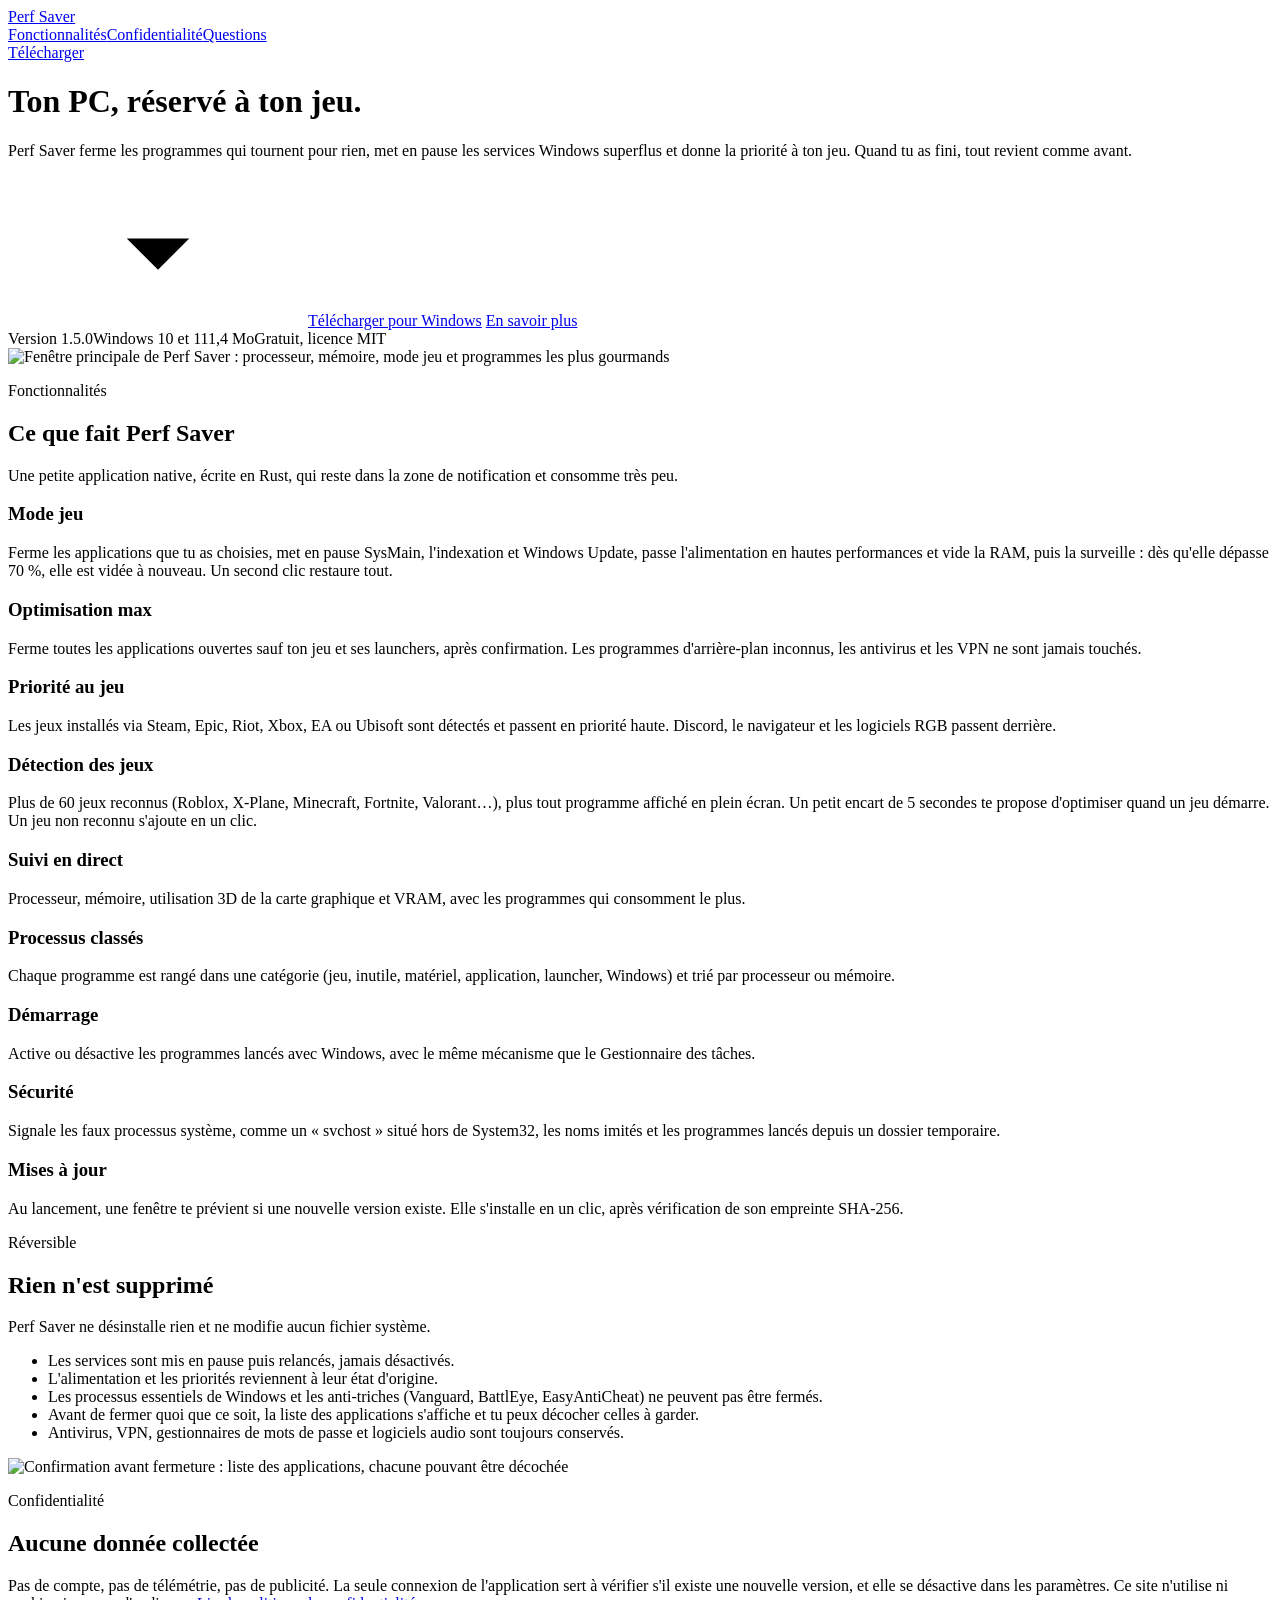
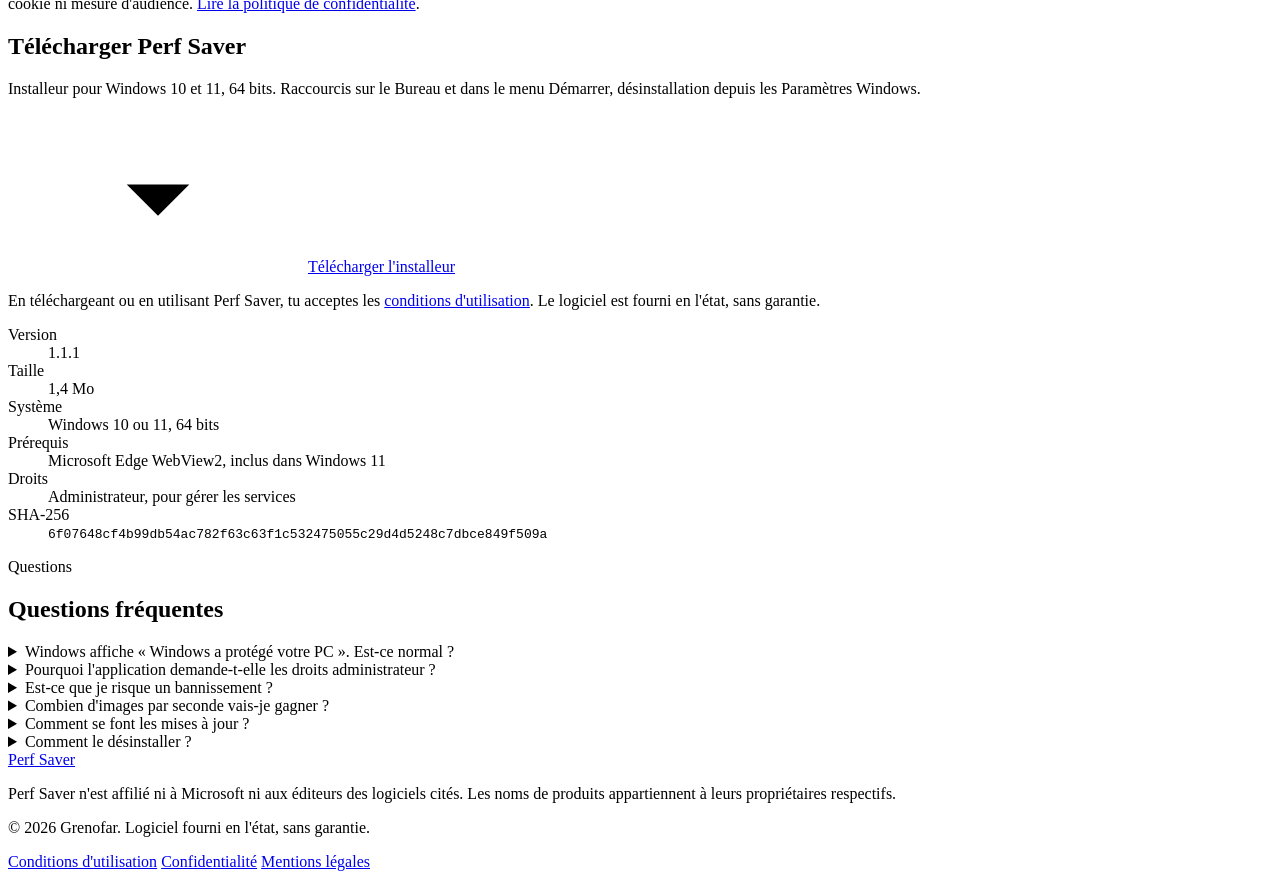
==== site/index.html @ de3eb405 "Perf Saver 1.5.0 : carte graphique dans la vue d'ensemble Nouvelle carte « Carte graphique » : utili" ====
<!doctype html>
<html lang="fr">
<head>
<meta charset="utf-8">
<meta name="viewport" content="width=device-width, initial-scale=1">
<title>Perf Saver — optimiseur Windows pour le jeu</title>
<meta name="description" content="Perf Saver ferme les programmes inutiles, met en pause les services superflus et donne la priorité à ton jeu. Gratuit, léger, sans collecte de données.">
<meta property="og:title" content="Perf Saver — optimiseur Windows pour le jeu">
<meta property="og:description" content="Ferme ce qui tourne pour rien et donne la priorité à ton jeu. Gratuit, réversible, sans collecte de données.">
<meta property="og:image" content="/img/home.webp">
<meta name="theme-color" content="#151515">
<link rel="icon" href="/favicon.png">
<link rel="stylesheet" href="/style.css">
</head>
<body>
<svg width="0" height="0" style="position:absolute"><defs>
  <symbol id="i-dl" viewBox="0 0 24 24"><path d="M12 3v12M7 10l5 5 5-5M4 20h16"/></symbol>
</defs></svg>

<header class="top">
  <div class="wrap">
    <a class="logo" href="/"><img src="/img/icon.png" alt="">Perf Saver</a>
    <nav><a href="#fonctionnalites">Fonctionnalités</a><a href="#confidentialite">Confidentialité</a><a href="#faq">Questions</a></nav>
    <a class="btn pri sm" href="/download/PerfSaver-Setup.exe" download>Télécharger</a>
  </div>
</header>

<main>
  <div class="hero">
    <div class="wrap">
      <h1>Ton PC, réservé à ton jeu.</h1>
      <p class="lead">Perf Saver ferme les programmes qui tournent pour rien, met en pause les services Windows superflus et donne la priorité à ton jeu. Quand tu as fini, tout revient comme avant.</p>
      <div class="cta">
        <a class="btn pri" href="/download/PerfSaver-Setup.exe" download><svg class="i"><use href="#i-dl"/></svg>Télécharger pour Windows</a>
        <a class="btn" href="#fonctionnalites">En savoir plus</a>
      </div>
      <div class="facts"><span>Version <span data-v>1.5.0</span></span><span>Windows 10 et 11</span><span>1,4 Mo</span><span>Gratuit, licence MIT</span></div>
      <div class="shot"><img src="/img/home.webp" width="2360" height="1440" alt="Fenêtre principale de Perf Saver : processeur, mémoire, mode jeu et programmes les plus gourmands"></div>
    </div>
  </div>

  <section id="fonctionnalites">
    <div class="wrap">
      <p class="label">Fonctionnalités</p>
      <h2>Ce que fait Perf Saver</h2>
      <p class="sub">Une petite application native, écrite en Rust, qui reste dans la zone de notification et consomme très peu.</p>
      <div class="rows">
        <div class="rowf"><h3>Mode jeu</h3><p>Ferme les applications que tu as choisies, met en pause SysMain, l'indexation et Windows Update, passe l'alimentation en hautes performances et vide la RAM, puis la surveille : dès qu'elle dépasse 70 %, elle est vidée à nouveau. Un second clic restaure tout.</p></div>
        <div class="rowf"><h3>Optimisation max</h3><p>Ferme toutes les applications ouvertes sauf ton jeu et ses launchers, après confirmation. Les programmes d'arrière-plan inconnus, les antivirus et les VPN ne sont jamais touchés.</p></div>
        <div class="rowf"><h3>Priorité au jeu</h3><p>Les jeux installés via Steam, Epic, Riot, Xbox, EA ou Ubisoft sont détectés et passent en priorité haute. Discord, le navigateur et les logiciels RGB passent derrière.</p></div>
        <div class="rowf"><h3>Détection des jeux</h3><p>Plus de 60 jeux reconnus (Roblox, X-Plane, Minecraft, Fortnite, Valorant…), plus tout programme affiché en plein écran. Un petit encart de 5 secondes te propose d'optimiser quand un jeu démarre. Un jeu non reconnu s'ajoute en un clic.</p></div>
        <div class="rowf"><h3>Suivi en direct</h3><p>Processeur, mémoire, utilisation 3D de la carte graphique et VRAM, avec les programmes qui consomment le plus.</p></div>
        <div class="rowf"><h3>Processus classés</h3><p>Chaque programme est rangé dans une catégorie (jeu, inutile, matériel, application, launcher, Windows) et trié par processeur ou mémoire.</p></div>
        <div class="rowf"><h3>Démarrage</h3><p>Active ou désactive les programmes lancés avec Windows, avec le même mécanisme que le Gestionnaire des tâches.</p></div>
        <div class="rowf"><h3>Sécurité</h3><p>Signale les faux processus système, comme un « svchost » situé hors de System32, les noms imités et les programmes lancés depuis un dossier temporaire.</p></div>
        <div class="rowf"><h3>Mises à jour</h3><p>Au lancement, une fenêtre te prévient si une nouvelle version existe. Elle s'installe en un clic, après vérification de son empreinte SHA-256.</p></div>
      </div>
    </div>
  </section>

  <section>
    <div class="wrap split">
      <div>
        <p class="label">Réversible</p>
        <h2>Rien n'est supprimé</h2>
        <p class="sub">Perf Saver ne désinstalle rien et ne modifie aucun fichier système.</p>
        <ul class="checks">
          <li>Les services sont mis en pause puis relancés, jamais désactivés.</li>
          <li>L'alimentation et les priorités reviennent à leur état d'origine.</li>
          <li>Les processus essentiels de Windows et les anti-triches (Vanguard, BattlEye, EasyAntiCheat) ne peuvent pas être fermés.</li>
          <li>Avant de fermer quoi que ce soit, la liste des applications s'affiche et tu peux décocher celles à garder.</li>
          <li>Antivirus, VPN, gestionnaires de mots de passe et logiciels audio sont toujours conservés.</li>
        </ul>
      </div>
      <div class="frame"><img src="/img/game.webp" width="2360" height="1440" alt="Confirmation avant fermeture : liste des applications, chacune pouvant être décochée"></div>
    </div>
  </section>

  <section id="confidentialite">
    <div class="wrap">
      <p class="label">Confidentialité</p>
      <h2>Aucune donnée collectée</h2>
      <p class="sub">Pas de compte, pas de télémétrie, pas de publicité. La seule connexion de l'application sert à vérifier s'il existe une nouvelle version, et elle se désactive dans les paramètres. Ce site n'utilise ni cookie ni mesure d'audience. <a href="/confidentialite">Lire la politique de confidentialité</a>.</p>
    </div>
  </section>

  <section id="telecharger">
    <div class="wrap">
      <div class="dl">
        <div>
          <h2>Télécharger Perf Saver</h2>
          <p class="sub" style="margin-bottom:24px">Installeur pour Windows 10 et 11, 64 bits. Raccourcis sur le Bureau et dans le menu Démarrer, désinstallation depuis les Paramètres Windows.</p>
          <a class="btn pri" href="/download/PerfSaver-Setup.exe" download><svg class="i"><use href="#i-dl"/></svg>Télécharger l'installeur</a>
          <p class="agree">En téléchargeant ou en utilisant Perf Saver, tu acceptes les <a href="/conditions">conditions d'utilisation</a>. Le logiciel est fourni en l'état, sans garantie.</p>
        </div>
        <dl class="specs">
          <dt>Version</dt><dd data-v>1.1.1</dd>
          <dt>Taille</dt><dd>1,4 Mo</dd>
          <dt>Système</dt><dd>Windows 10 ou 11, 64 bits</dd>
          <dt>Prérequis</dt><dd>Microsoft Edge WebView2, inclus dans Windows 11</dd>
          <dt>Droits</dt><dd>Administrateur, pour gérer les services</dd>
          <dt>SHA-256</dt><dd><code data-sha>6f07648cf4b99db54ac782f63c63f1c532475055c29d4d5248c7dbce849f509a</code></dd>
        </dl>
      </div>
    </div>
  </section>

  <section id="faq">
    <div class="wrap">
      <p class="label">Questions</p>
      <h2>Questions fréquentes</h2>
      <div class="faq">
        <details><summary>Windows affiche « Windows a protégé votre PC ». Est-ce normal ?</summary><p>Oui. SmartScreen avertit pour les logiciels récents qui ne sont pas encore signés numériquement. Clique sur « Informations complémentaires » puis « Exécuter quand même ». Tu peux vérifier le fichier avec l'empreinte SHA-256 indiquée plus haut.</p></details>
        <details><summary>Pourquoi l'application demande-t-elle les droits administrateur ?</summary><p>Arrêter un service Windows, changer la priorité d'un jeu ou le mode d'alimentation nécessite ces droits. Perf Saver n'effectue aucune action sans que tu la déclenches.</p></details>
        <details><summary>Est-ce que je risque un bannissement ?</summary><p>Perf Saver ne touche ni à la mémoire ni aux fichiers des jeux. Il agit uniquement sur Windows (priorités, services, alimentation), comme le Gestionnaire des tâches, et ne ferme jamais les anti-triches. Le respect des conditions d'utilisation de chaque jeu reste de ta responsabilité.</p></details>
        <details><summary>Combien d'images par seconde vais-je gagner ?</summary><p>Cela dépend de ton PC et de ce qui tourne en arrière-plan. Le gain est surtout visible quand beaucoup de programmes sont ouverts ou que la mémoire est limitée. Aucun gain n'est garanti.</p></details>
        <details><summary>Comment se font les mises à jour ?</summary><p>Perf Saver vérifie s'il existe une nouvelle version et te la propose. Un clic télécharge l'installeur, vérifie son empreinte SHA-256, l'installe et relance l'application. Rien n'est installé sans ton accord.</p></details>
        <details><summary>Comment le désinstaller ?</summary><p>Paramètres Windows, Applications, Perf Saver, Désinstaller. La tâche de démarrage automatique est supprimée en même temps. Tes réglages se trouvent dans <code>%LOCALAPPDATA%\PerfSaver</code> si tu veux les effacer aussi.</p></details>
      </div>
    </div>
  </section>
</main>

<footer>
  <div class="wrap">
    <div>
      <a class="logo" href="/"><img src="/img/icon.png" alt="">Perf Saver</a>
      <p>Perf Saver n'est affilié ni à Microsoft ni aux éditeurs des logiciels cités. Les noms de produits appartiennent à leurs propriétaires respectifs.</p>
      <p>© 2026 Grenofar. Logiciel fourni en l'état, sans garantie.</p>
    </div>
    <nav>
      <a href="/conditions">Conditions d'utilisation</a>
      <a href="/confidentialite">Confidentialité</a>
      <a href="/mentions-legales">Mentions légales</a>
    </nav>
  </div>
</footer>
</body>
</html>
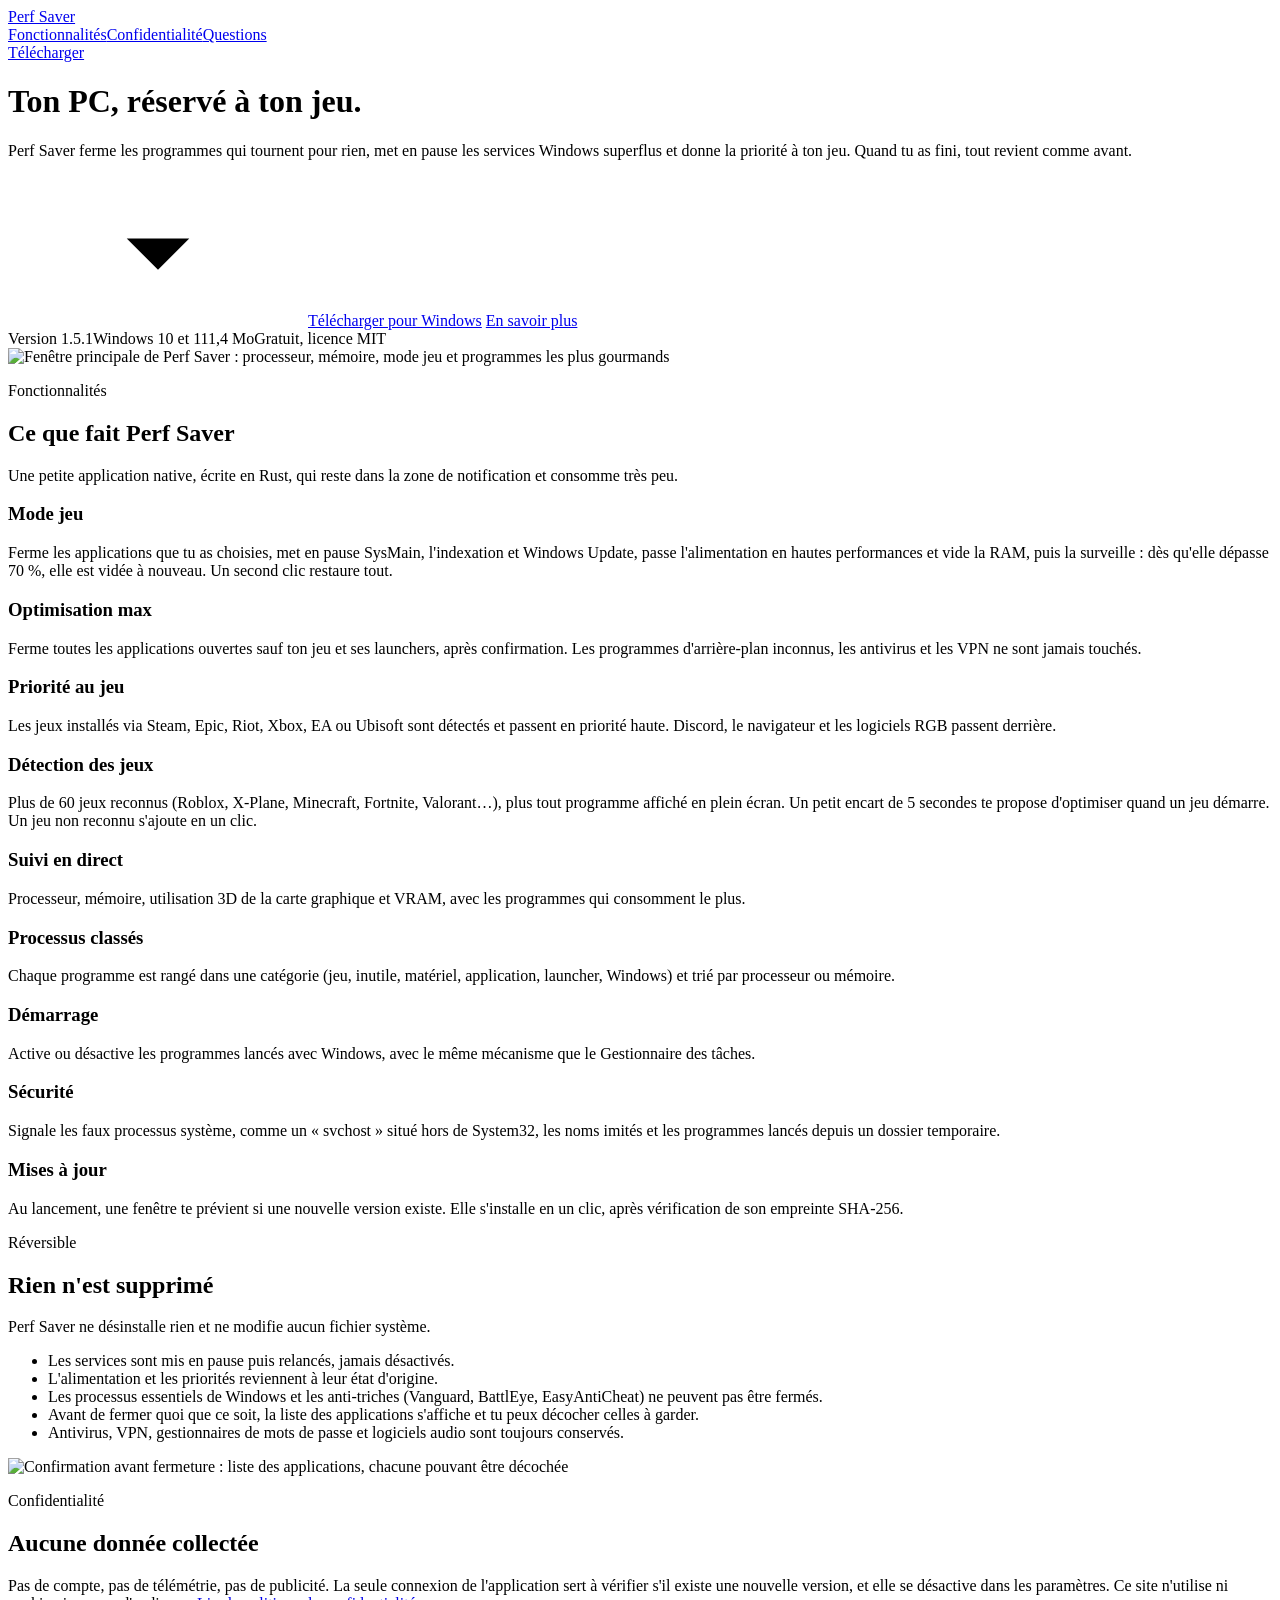
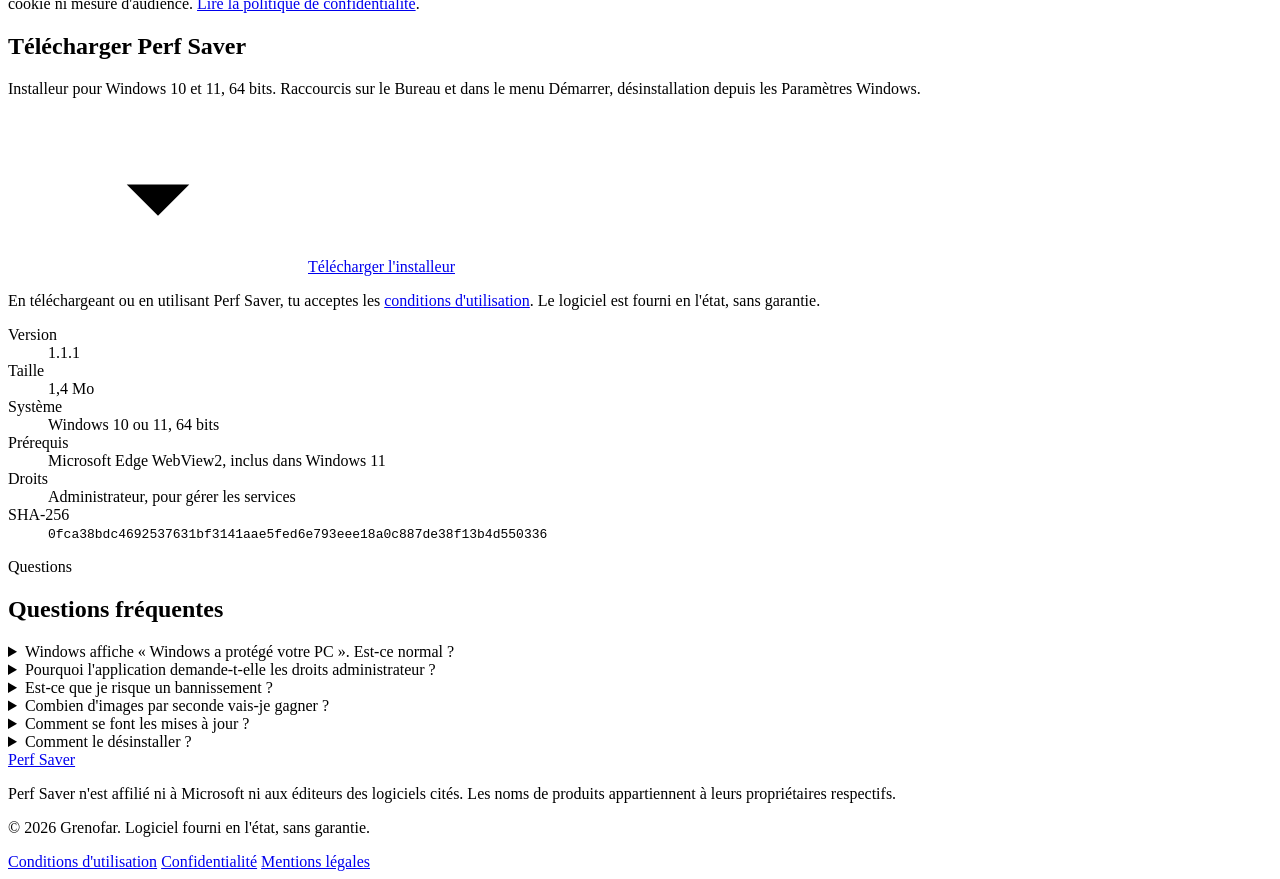
==== commit 10d5d073: "Perf Saver 1.5.1 : logo, arc blanc aligné sur l'arc gris L'arc blanc du compteur se terminait sur un" ====
--- a/site/index.html
+++ b/site/index.html
@@ -34,7 +34,7 @@
         <a class="btn pri" href="/download/PerfSaver-Setup.exe" download><svg class="i"><use href="#i-dl"/></svg>Télécharger pour Windows</a>
         <a class="btn" href="#fonctionnalites">En savoir plus</a>
       </div>
-      <div class="facts"><span>Version <span data-v>1.5.0</span></span><span>Windows 10 et 11</span><span>1,4 Mo</span><span>Gratuit, licence MIT</span></div>
+      <div class="facts"><span>Version <span data-v>1.5.1</span></span><span>Windows 10 et 11</span><span>1,4 Mo</span><span>Gratuit, licence MIT</span></div>
       <div class="shot"><img src="/img/home.webp" width="2360" height="1440" alt="Fenêtre principale de Perf Saver : processeur, mémoire, mode jeu et programmes les plus gourmands"></div>
     </div>
   </div>
@@ -99,7 +99,7 @@
           <dt>Système</dt><dd>Windows 10 ou 11, 64 bits</dd>
           <dt>Prérequis</dt><dd>Microsoft Edge WebView2, inclus dans Windows 11</dd>
           <dt>Droits</dt><dd>Administrateur, pour gérer les services</dd>
-          <dt>SHA-256</dt><dd><code data-sha>6f07648cf4b99db54ac782f63c63f1c532475055c29d4d5248c7dbce849f509a</code></dd>
+          <dt>SHA-256</dt><dd><code data-sha>0fca38bdc4692537631bf3141aae5fed6e793eee18a0c887de38f13b4d550336</code></dd>
         </dl>
       </div>
     </div>
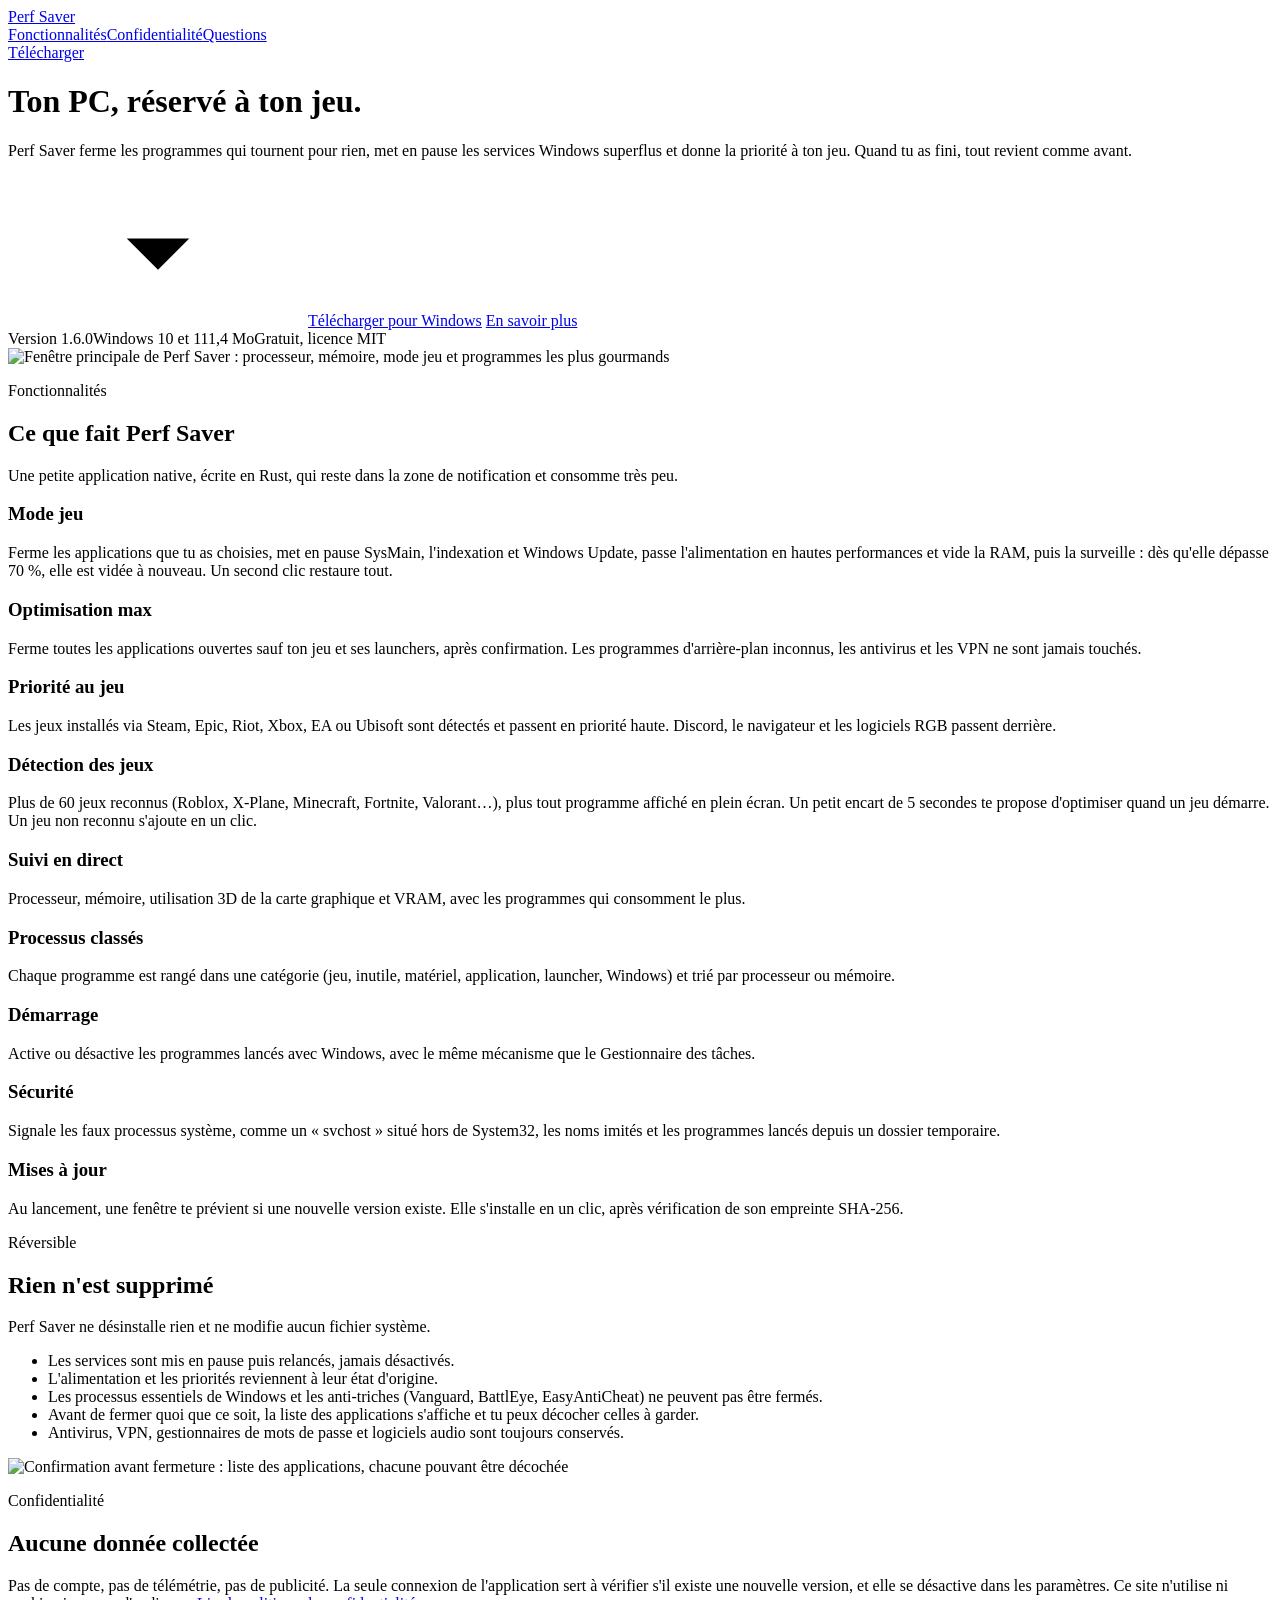
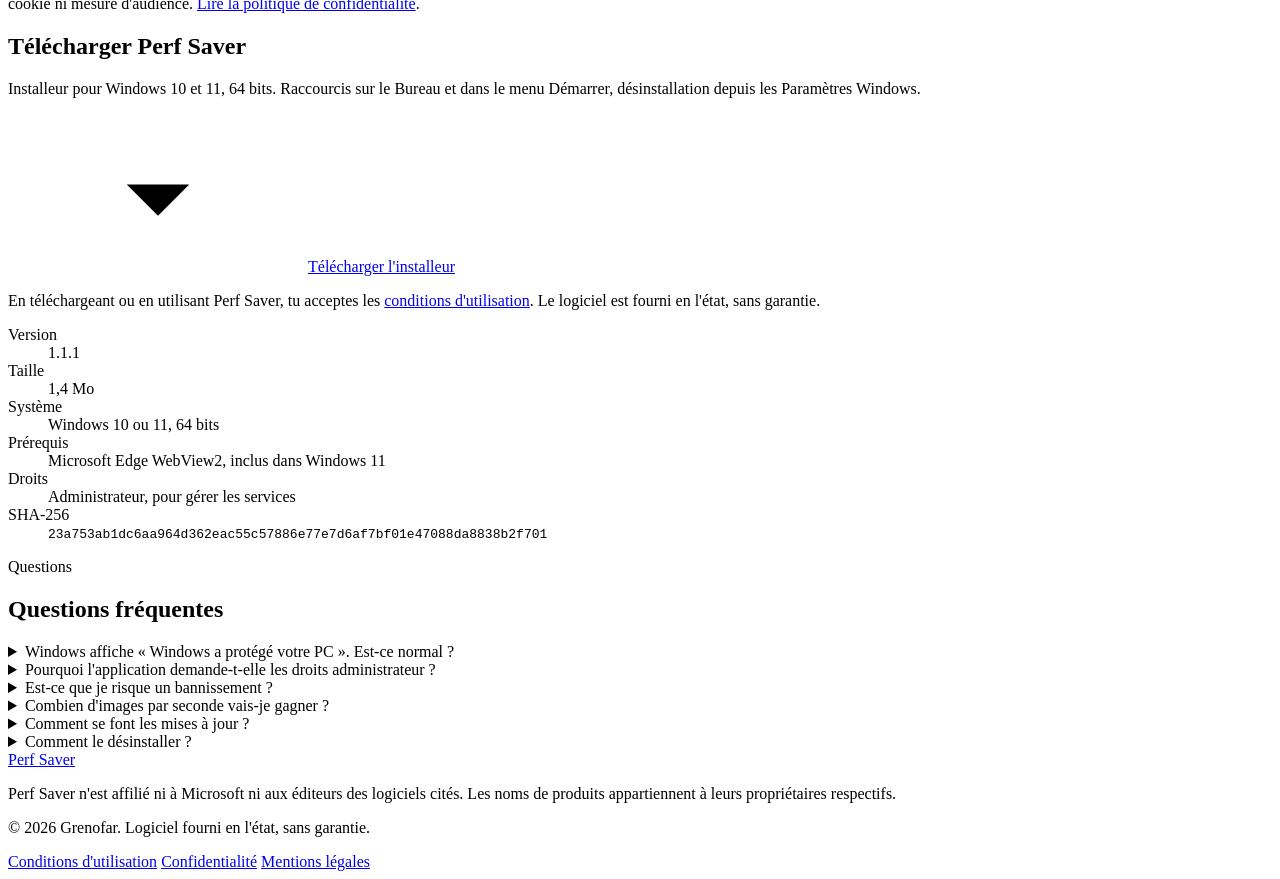
==== commit c9b159e4: "Site : installeur et version 1.6.0 Synchronise site/download/, latest.json et la version/SHA-256 aff" ====
--- a/site/index.html
+++ b/site/index.html
@@ -34,7 +34,7 @@
         <a class="btn pri" href="/download/PerfSaver-Setup.exe" download><svg class="i"><use href="#i-dl"/></svg>Télécharger pour Windows</a>
         <a class="btn" href="#fonctionnalites">En savoir plus</a>
       </div>
-      <div class="facts"><span>Version <span data-v>1.5.1</span></span><span>Windows 10 et 11</span><span>1,4 Mo</span><span>Gratuit, licence MIT</span></div>
+      <div class="facts"><span>Version <span data-v>1.6.0</span></span><span>Windows 10 et 11</span><span>1,4 Mo</span><span>Gratuit, licence MIT</span></div>
       <div class="shot"><img src="/img/home.webp" width="2360" height="1440" alt="Fenêtre principale de Perf Saver : processeur, mémoire, mode jeu et programmes les plus gourmands"></div>
     </div>
   </div>
@@ -99,7 +99,7 @@
           <dt>Système</dt><dd>Windows 10 ou 11, 64 bits</dd>
           <dt>Prérequis</dt><dd>Microsoft Edge WebView2, inclus dans Windows 11</dd>
           <dt>Droits</dt><dd>Administrateur, pour gérer les services</dd>
-          <dt>SHA-256</dt><dd><code data-sha>0fca38bdc4692537631bf3141aae5fed6e793eee18a0c887de38f13b4d550336</code></dd>
+          <dt>SHA-256</dt><dd><code data-sha>23a753ab1dc6aa964d362eac55c57886e77e7d6af7bf01e47088da8838b2f701</code></dd>
         </dl>
       </div>
     </div>
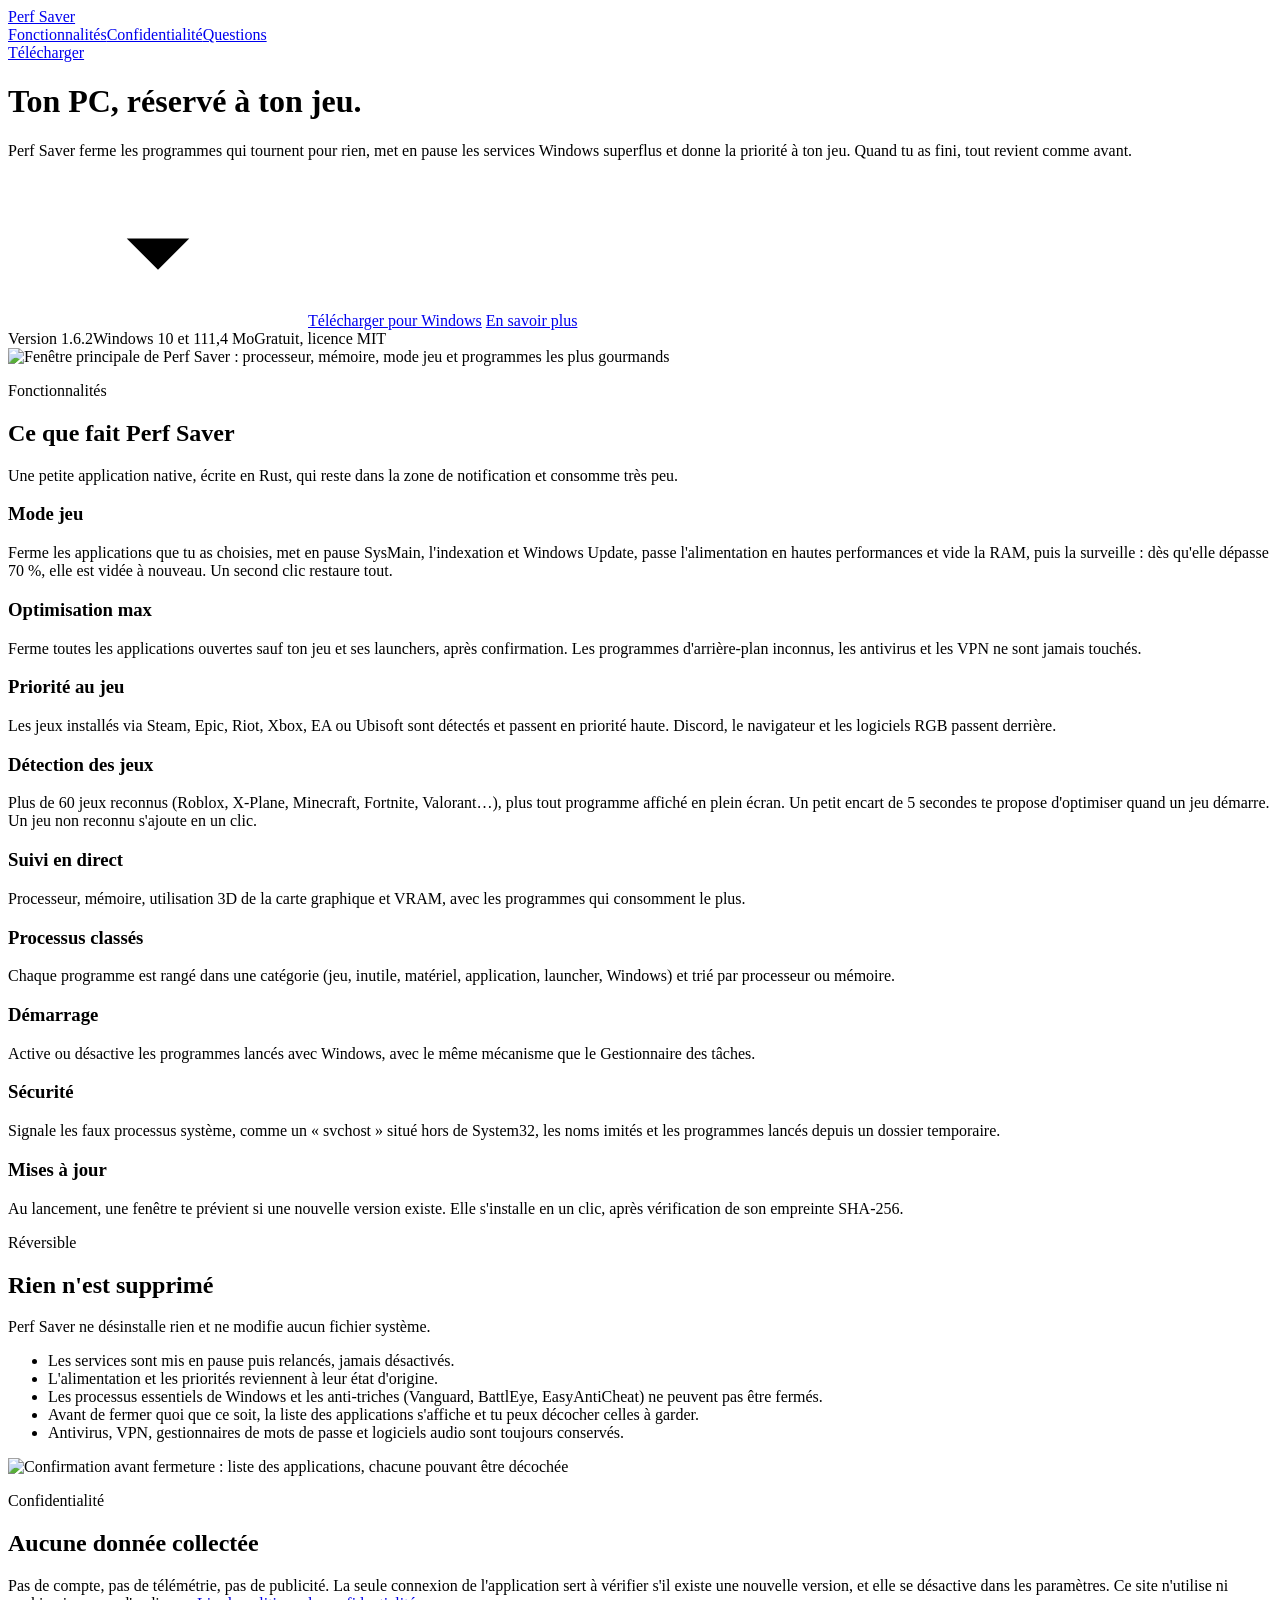
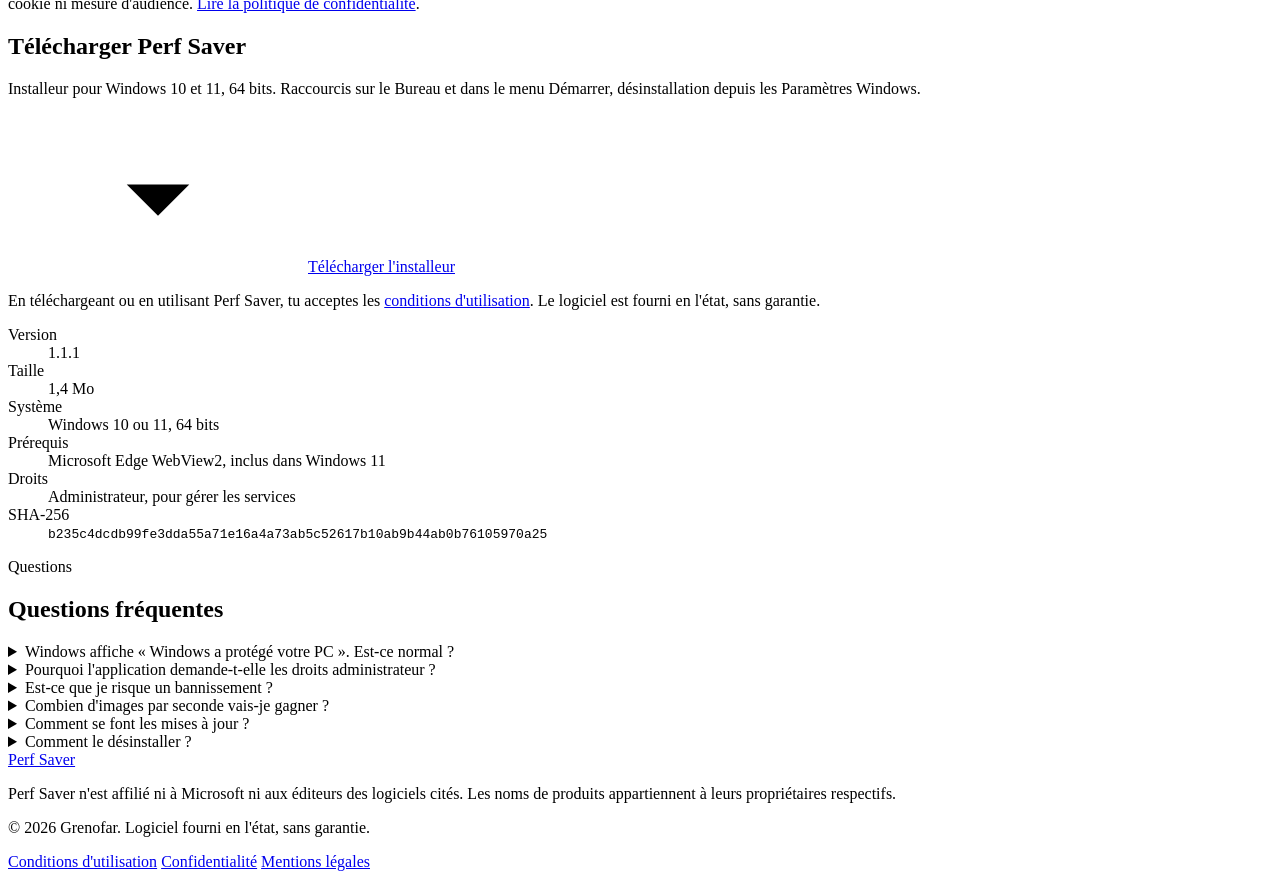
==== commit 01db3c10: "Site : installeur et version 1.6.2Co-Authored-By: Claude Sonnet 5 <noreply@anthropic.com>" ====
--- a/site/index.html
+++ b/site/index.html
@@ -34,7 +34,7 @@
         <a class="btn pri" href="/download/PerfSaver-Setup.exe" download><svg class="i"><use href="#i-dl"/></svg>Télécharger pour Windows</a>
         <a class="btn" href="#fonctionnalites">En savoir plus</a>
       </div>
-      <div class="facts"><span>Version <span data-v>1.6.0</span></span><span>Windows 10 et 11</span><span>1,4 Mo</span><span>Gratuit, licence MIT</span></div>
+      <div class="facts"><span>Version <span data-v>1.6.2</span></span><span>Windows 10 et 11</span><span>1,4 Mo</span><span>Gratuit, licence MIT</span></div>
       <div class="shot"><img src="/img/home.webp" width="2360" height="1440" alt="Fenêtre principale de Perf Saver : processeur, mémoire, mode jeu et programmes les plus gourmands"></div>
     </div>
   </div>
@@ -99,7 +99,7 @@
           <dt>Système</dt><dd>Windows 10 ou 11, 64 bits</dd>
           <dt>Prérequis</dt><dd>Microsoft Edge WebView2, inclus dans Windows 11</dd>
           <dt>Droits</dt><dd>Administrateur, pour gérer les services</dd>
-          <dt>SHA-256</dt><dd><code data-sha>23a753ab1dc6aa964d362eac55c57886e77e7d6af7bf01e47088da8838b2f701</code></dd>
+          <dt>SHA-256</dt><dd><code data-sha>b235c4dcdb99fe3dda55a71e16a4a73ab5c52617b10ab9b44ab0b76105970a25</code></dd>
         </dl>
       </div>
     </div>
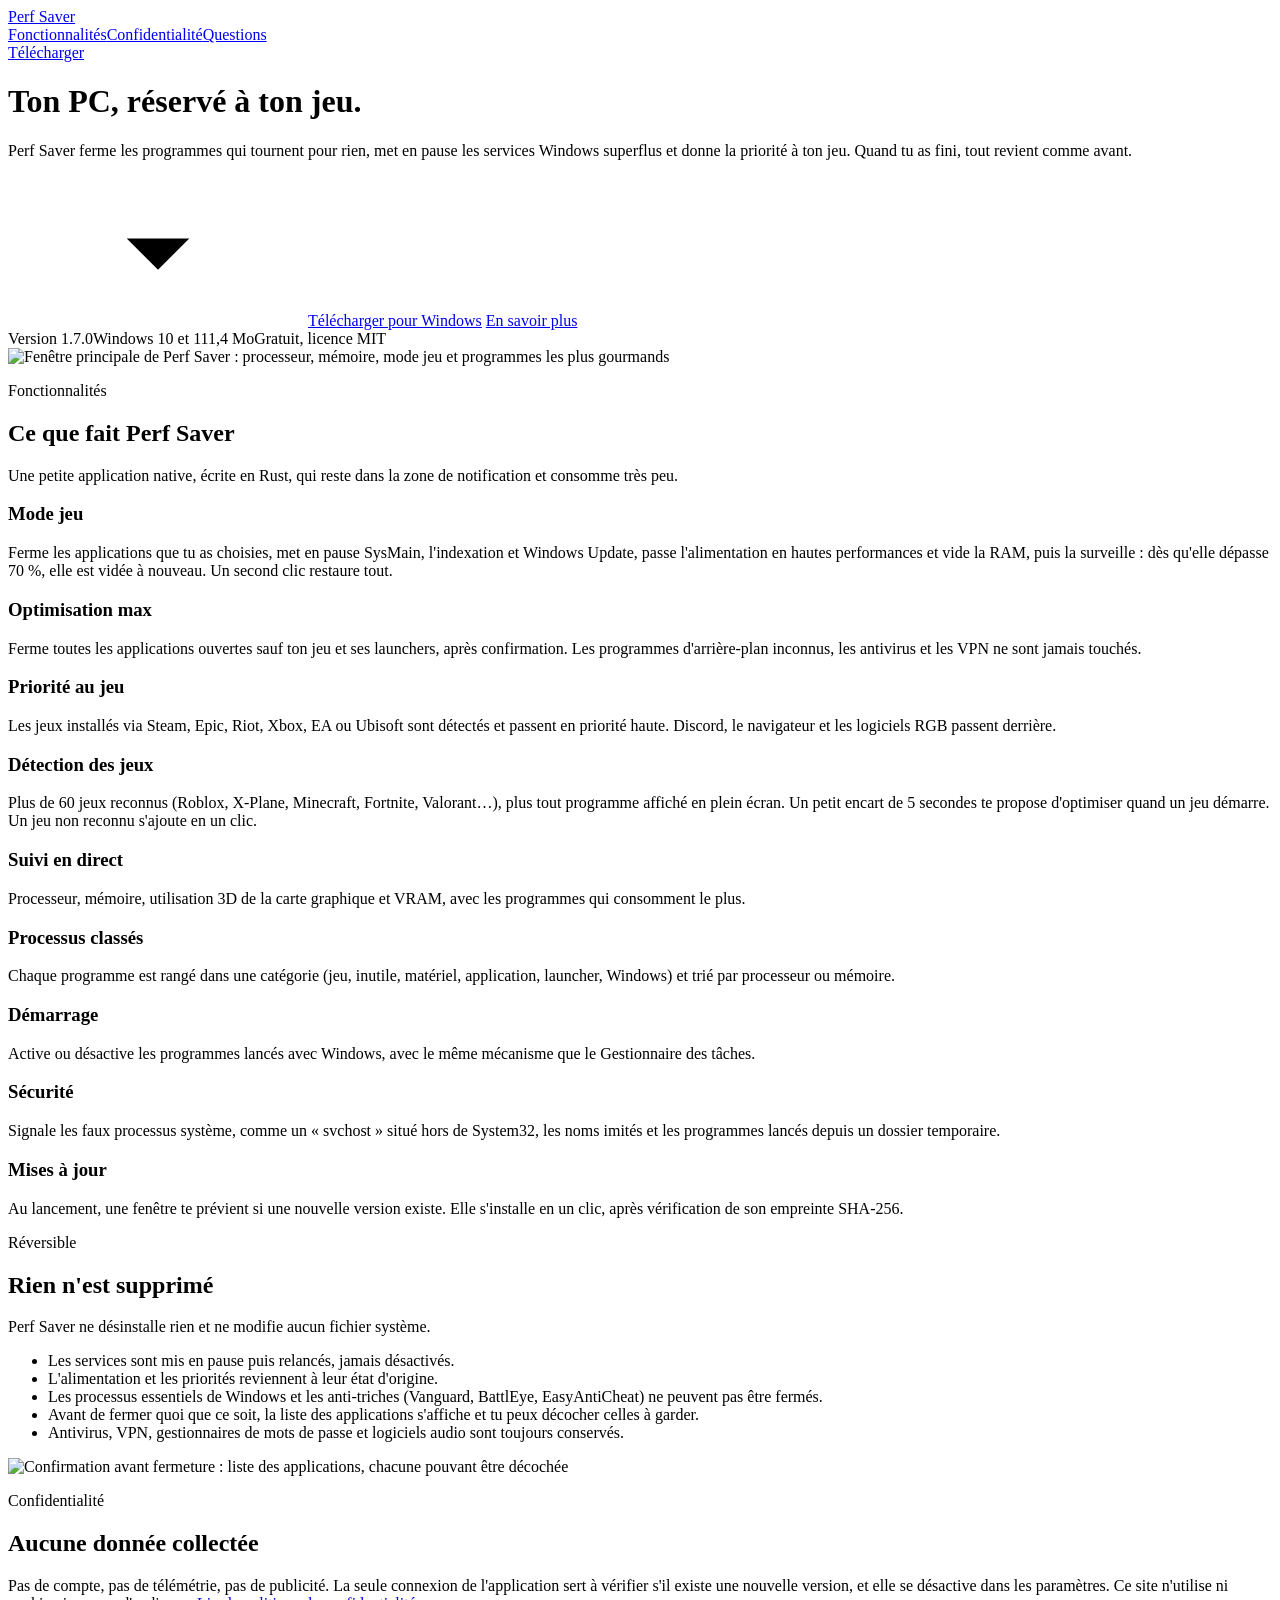
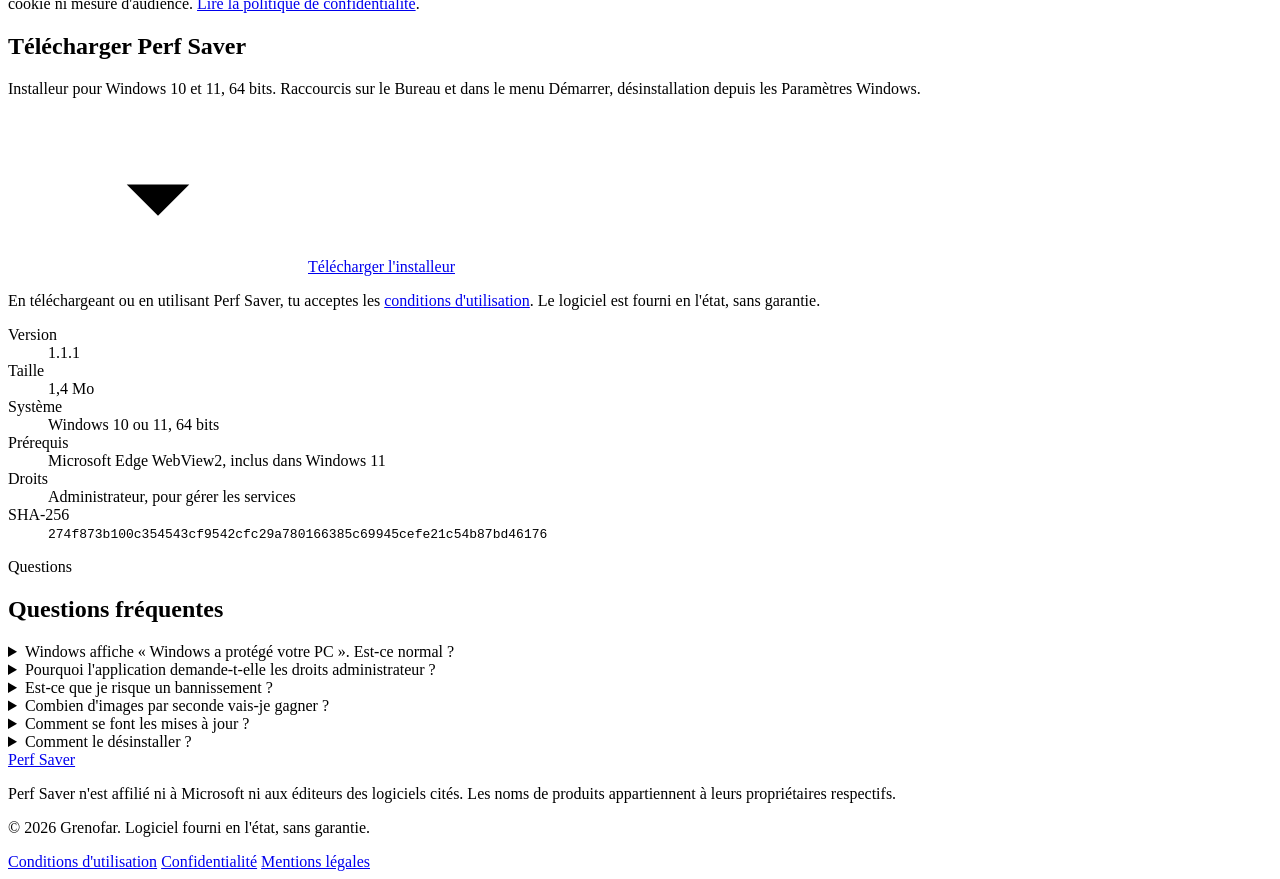
==== commit 4f54d47d: "Site : installeur et version 1.7.0 Co-Authored-By: Claude Sonnet 5 <noreply@anthropic.com>" ====
--- a/site/index.html
+++ b/site/index.html
@@ -34,7 +34,7 @@
         <a class="btn pri" href="/download/PerfSaver-Setup.exe" download><svg class="i"><use href="#i-dl"/></svg>Télécharger pour Windows</a>
         <a class="btn" href="#fonctionnalites">En savoir plus</a>
       </div>
-      <div class="facts"><span>Version <span data-v>1.6.2</span></span><span>Windows 10 et 11</span><span>1,4 Mo</span><span>Gratuit, licence MIT</span></div>
+      <div class="facts"><span>Version <span data-v>1.7.0</span></span><span>Windows 10 et 11</span><span>1,4 Mo</span><span>Gratuit, licence MIT</span></div>
       <div class="shot"><img src="/img/home.webp" width="2360" height="1440" alt="Fenêtre principale de Perf Saver : processeur, mémoire, mode jeu et programmes les plus gourmands"></div>
     </div>
   </div>
@@ -99,7 +99,7 @@
           <dt>Système</dt><dd>Windows 10 ou 11, 64 bits</dd>
           <dt>Prérequis</dt><dd>Microsoft Edge WebView2, inclus dans Windows 11</dd>
           <dt>Droits</dt><dd>Administrateur, pour gérer les services</dd>
-          <dt>SHA-256</dt><dd><code data-sha>b235c4dcdb99fe3dda55a71e16a4a73ab5c52617b10ab9b44ab0b76105970a25</code></dd>
+          <dt>SHA-256</dt><dd><code data-sha>274f873b100c354543cf9542cfc29a780166385c69945cefe21c54b87bd46176</code></dd>
         </dl>
       </div>
     </div>
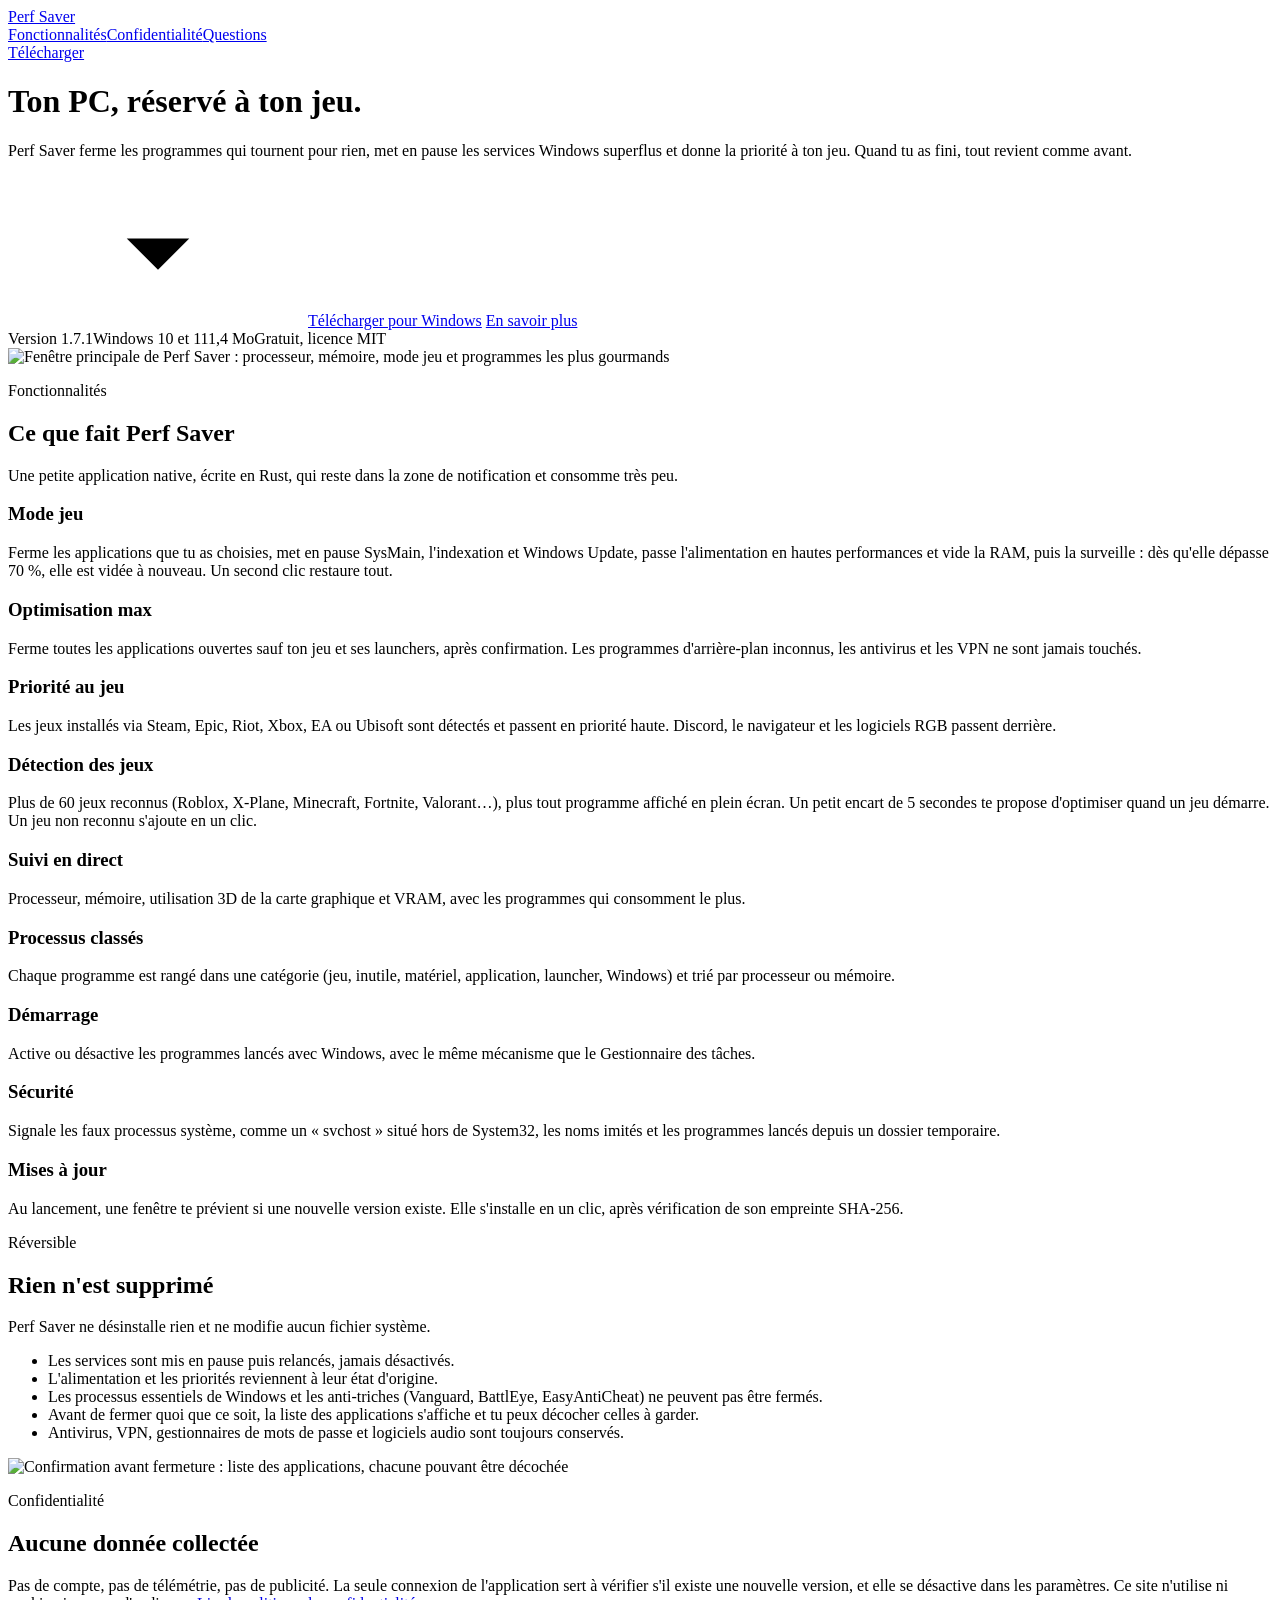
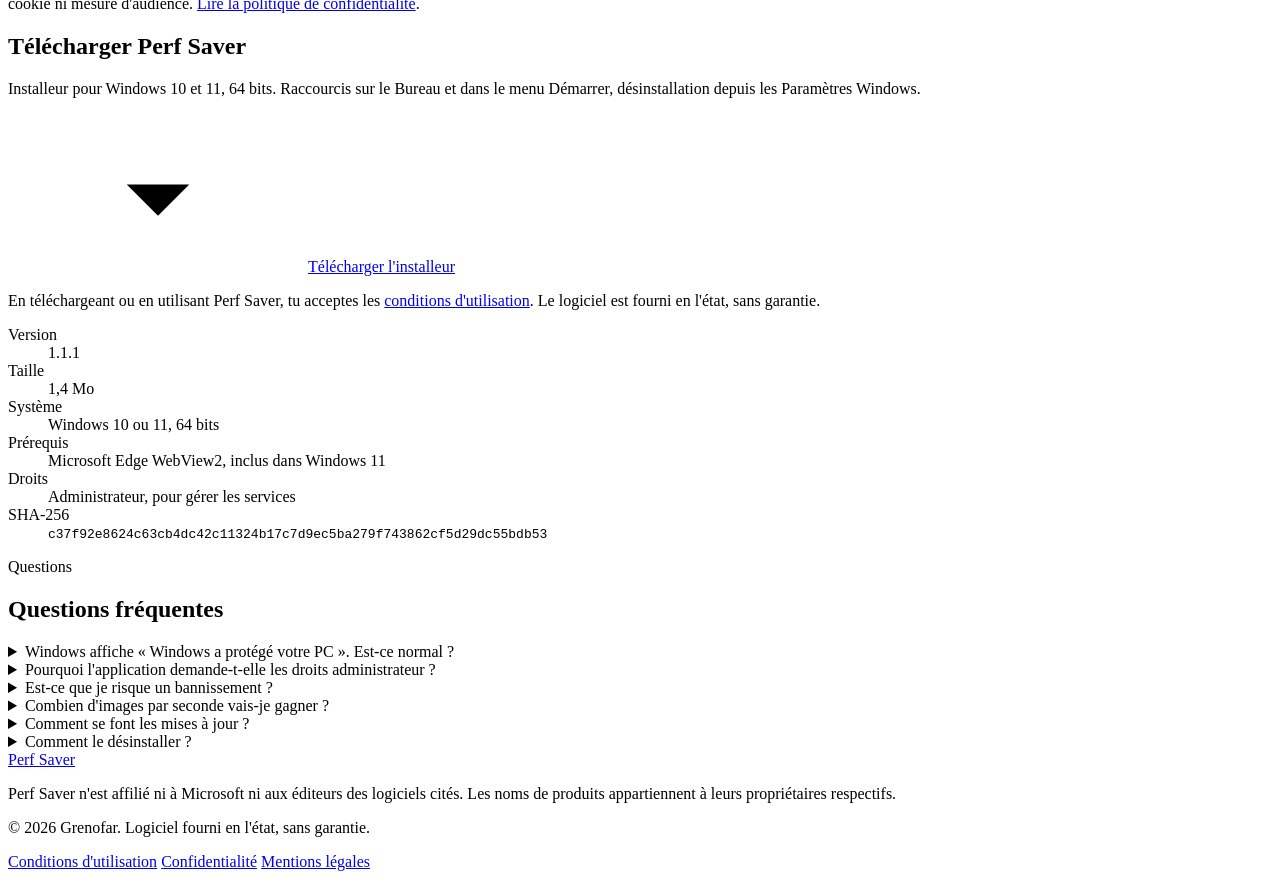
==== commit f12782bb: "Site : installeur et version 1.7.1 Co-Authored-By: Claude Sonnet 5 <noreply@anthropic.com>" ====
--- a/site/index.html
+++ b/site/index.html
@@ -34,7 +34,7 @@
         <a class="btn pri" href="/download/PerfSaver-Setup.exe" download><svg class="i"><use href="#i-dl"/></svg>Télécharger pour Windows</a>
         <a class="btn" href="#fonctionnalites">En savoir plus</a>
       </div>
-      <div class="facts"><span>Version <span data-v>1.7.0</span></span><span>Windows 10 et 11</span><span>1,4 Mo</span><span>Gratuit, licence MIT</span></div>
+      <div class="facts"><span>Version <span data-v>1.7.1</span></span><span>Windows 10 et 11</span><span>1,4 Mo</span><span>Gratuit, licence MIT</span></div>
       <div class="shot"><img src="/img/home.webp" width="2360" height="1440" alt="Fenêtre principale de Perf Saver : processeur, mémoire, mode jeu et programmes les plus gourmands"></div>
     </div>
   </div>
@@ -99,7 +99,7 @@
           <dt>Système</dt><dd>Windows 10 ou 11, 64 bits</dd>
           <dt>Prérequis</dt><dd>Microsoft Edge WebView2, inclus dans Windows 11</dd>
           <dt>Droits</dt><dd>Administrateur, pour gérer les services</dd>
-          <dt>SHA-256</dt><dd><code data-sha>274f873b100c354543cf9542cfc29a780166385c69945cefe21c54b87bd46176</code></dd>
+          <dt>SHA-256</dt><dd><code data-sha>c37f92e8624c63cb4dc42c11324b17c7d9ec5ba279f743862cf5d29dc55bdb53</code></dd>
         </dl>
       </div>
     </div>
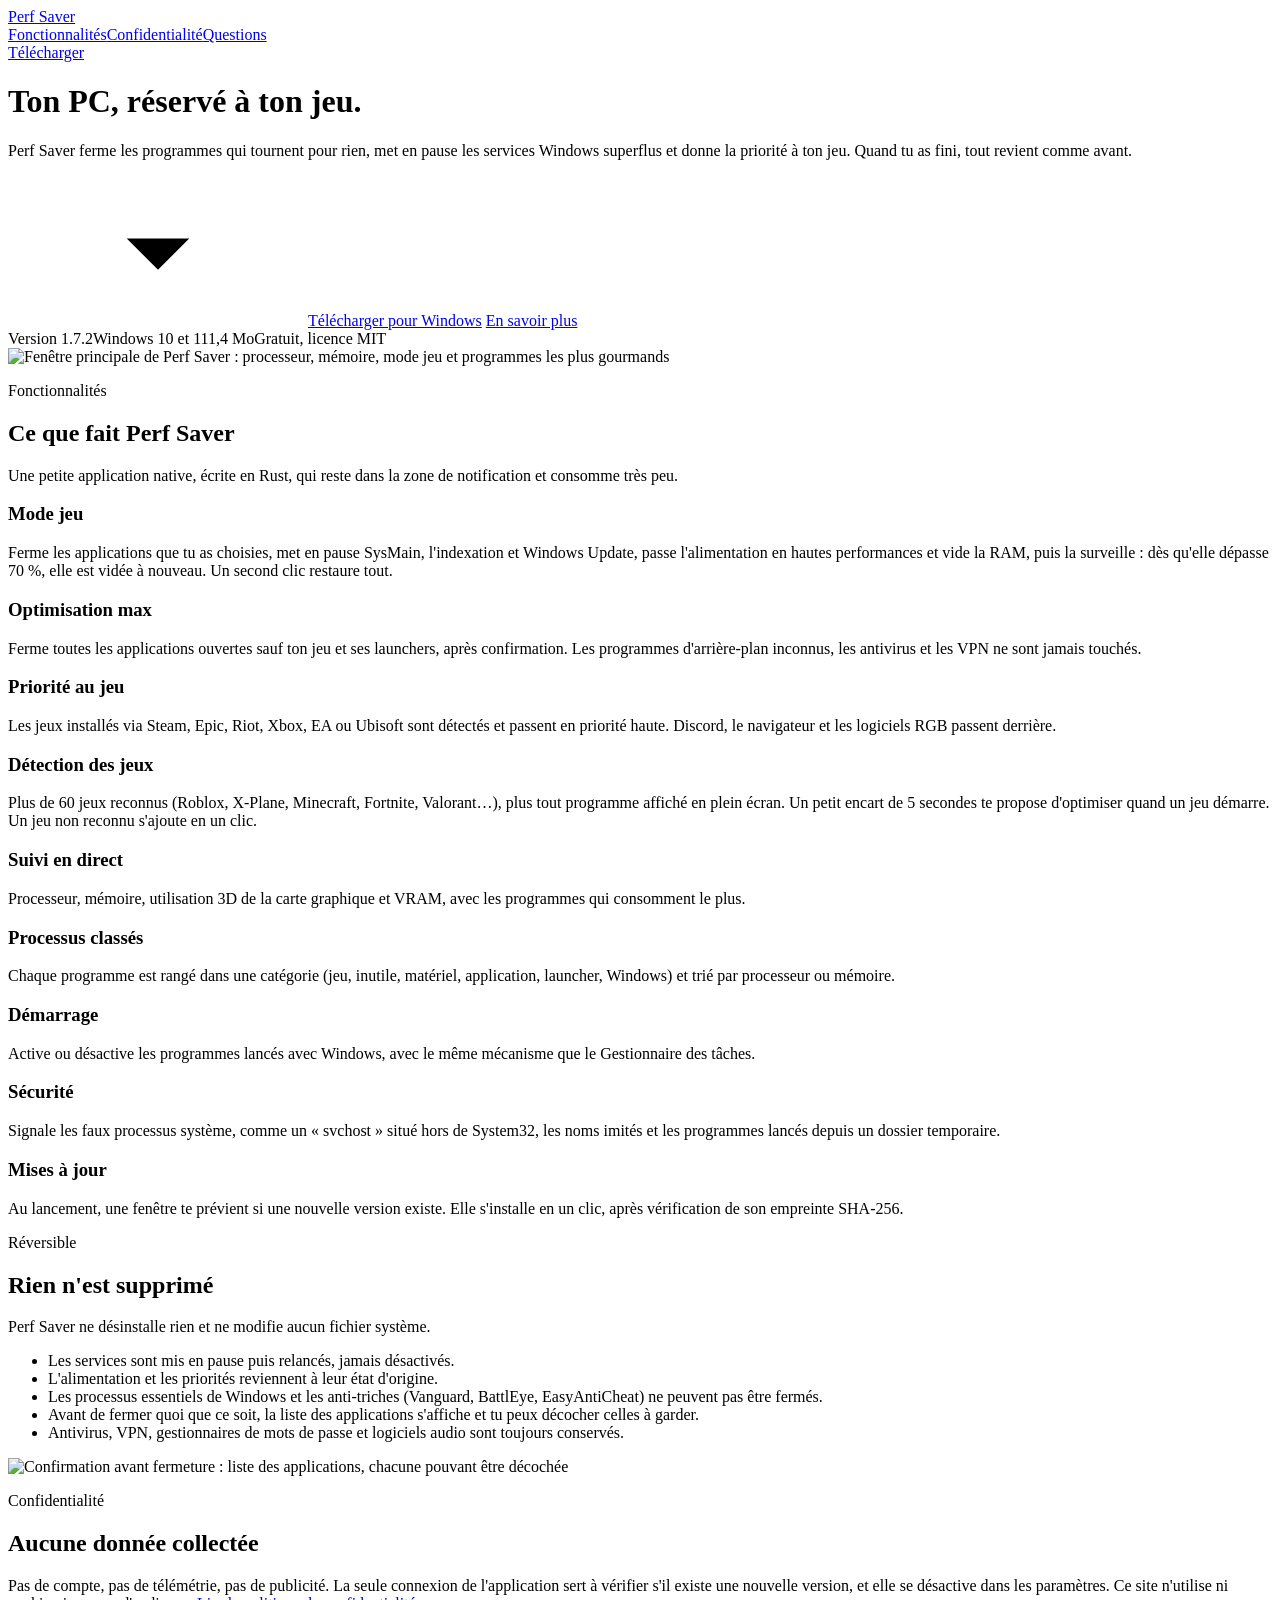
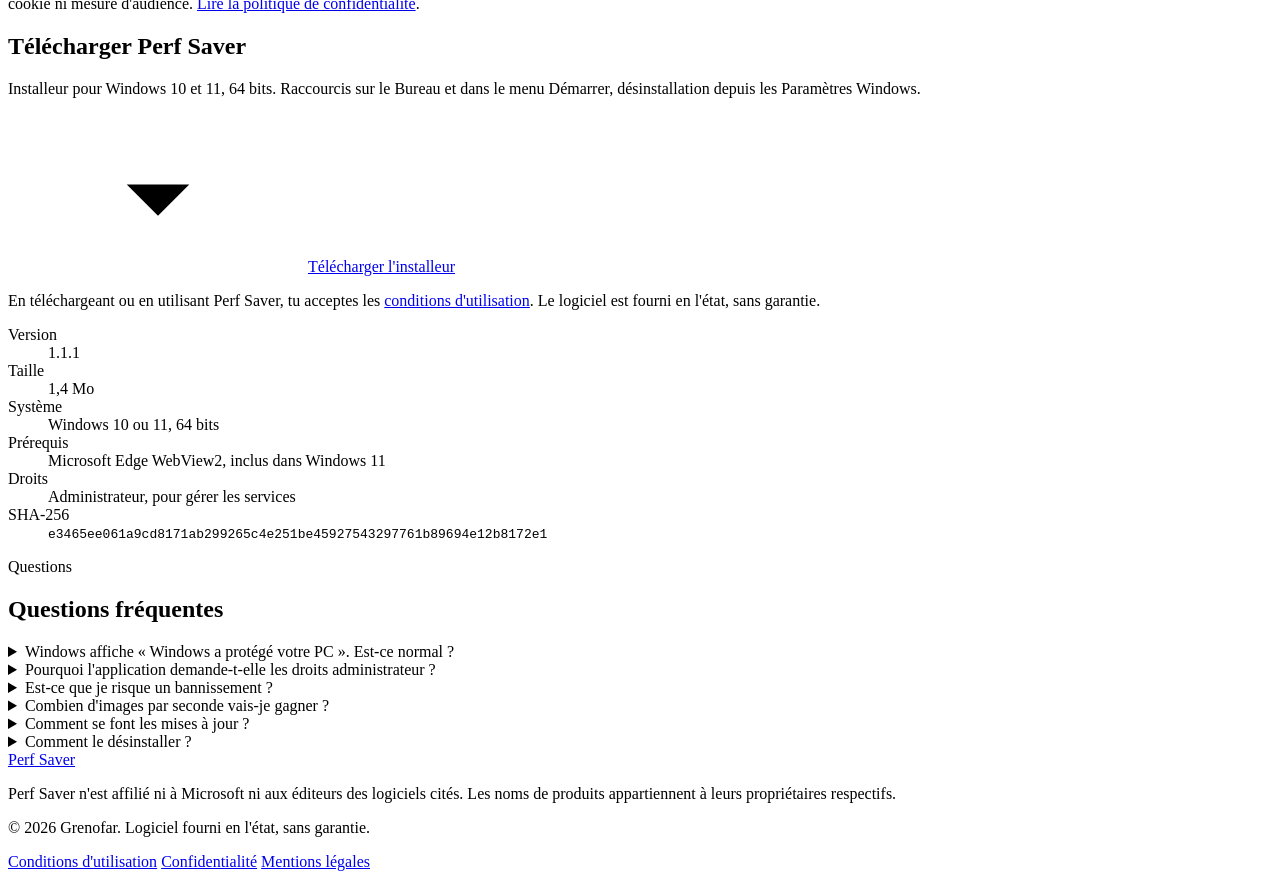
==== commit 908b4259: "Site : installeur et version 1.7.2 Co-Authored-By: Claude Sonnet 5 <noreply@anthropic.com>" ====
--- a/site/index.html
+++ b/site/index.html
@@ -34,7 +34,7 @@
         <a class="btn pri" href="/download/PerfSaver-Setup.exe" download><svg class="i"><use href="#i-dl"/></svg>Télécharger pour Windows</a>
         <a class="btn" href="#fonctionnalites">En savoir plus</a>
       </div>
-      <div class="facts"><span>Version <span data-v>1.7.1</span></span><span>Windows 10 et 11</span><span>1,4 Mo</span><span>Gratuit, licence MIT</span></div>
+      <div class="facts"><span>Version <span data-v>1.7.2</span></span><span>Windows 10 et 11</span><span>1,4 Mo</span><span>Gratuit, licence MIT</span></div>
       <div class="shot"><img src="/img/home.webp" width="2360" height="1440" alt="Fenêtre principale de Perf Saver : processeur, mémoire, mode jeu et programmes les plus gourmands"></div>
     </div>
   </div>
@@ -99,7 +99,7 @@
           <dt>Système</dt><dd>Windows 10 ou 11, 64 bits</dd>
           <dt>Prérequis</dt><dd>Microsoft Edge WebView2, inclus dans Windows 11</dd>
           <dt>Droits</dt><dd>Administrateur, pour gérer les services</dd>
-          <dt>SHA-256</dt><dd><code data-sha>c37f92e8624c63cb4dc42c11324b17c7d9ec5ba279f743862cf5d29dc55bdb53</code></dd>
+          <dt>SHA-256</dt><dd><code data-sha>e3465ee061a9cd8171ab299265c4e251be45927543297761b89694e12b8172e1</code></dd>
         </dl>
       </div>
     </div>
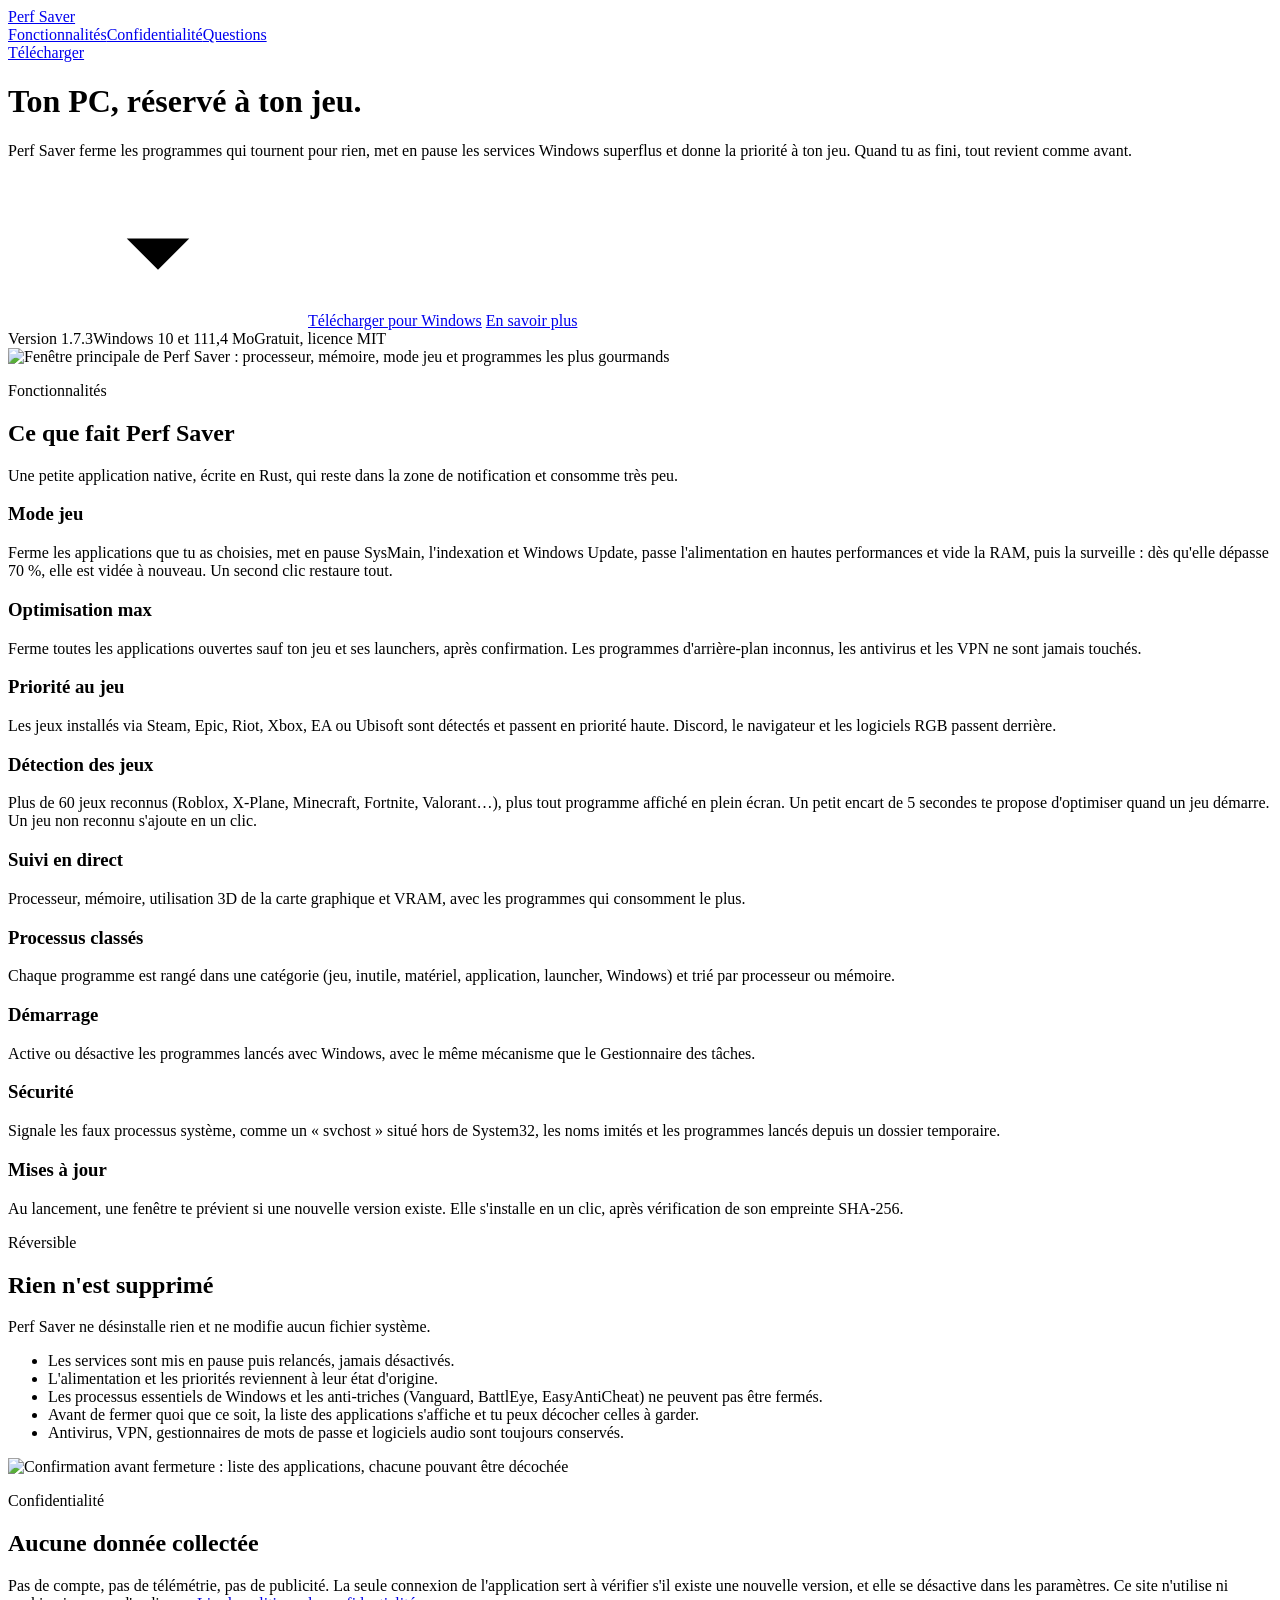
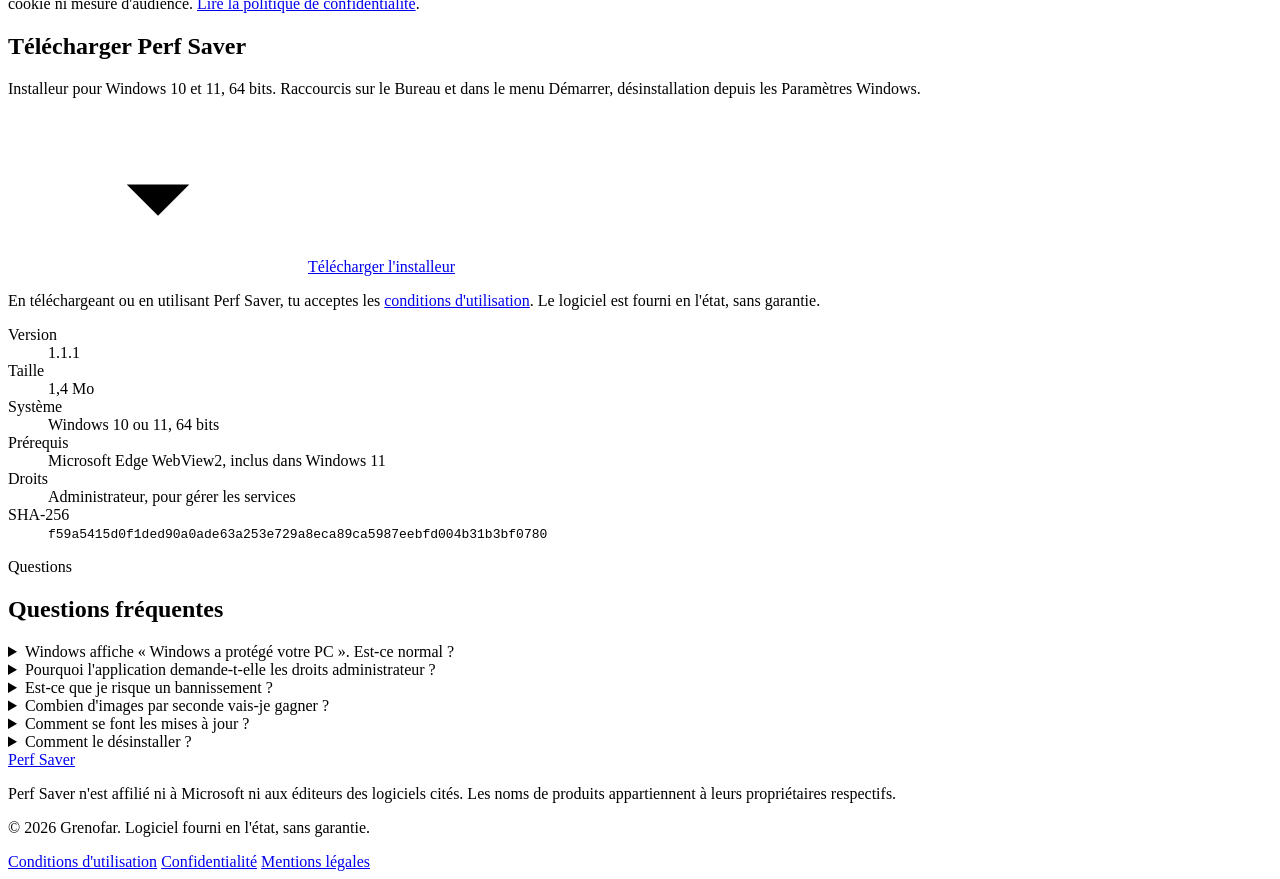
==== commit 1c5eb421: "Site : installeur et version 1.7.3 Co-Authored-By: Claude Opus 5.5 <noreply@anthropic.com>" ====
--- a/site/index.html
+++ b/site/index.html
@@ -34,7 +34,7 @@
         <a class="btn pri" href="/download/PerfSaver-Setup.exe" download><svg class="i"><use href="#i-dl"/></svg>Télécharger pour Windows</a>
         <a class="btn" href="#fonctionnalites">En savoir plus</a>
       </div>
-      <div class="facts"><span>Version <span data-v>1.7.2</span></span><span>Windows 10 et 11</span><span>1,4 Mo</span><span>Gratuit, licence MIT</span></div>
+      <div class="facts"><span>Version <span data-v>1.7.3</span></span><span>Windows 10 et 11</span><span>1,4 Mo</span><span>Gratuit, licence MIT</span></div>
       <div class="shot"><img src="/img/home.webp" width="2360" height="1440" alt="Fenêtre principale de Perf Saver : processeur, mémoire, mode jeu et programmes les plus gourmands"></div>
     </div>
   </div>
@@ -99,7 +99,7 @@
           <dt>Système</dt><dd>Windows 10 ou 11, 64 bits</dd>
           <dt>Prérequis</dt><dd>Microsoft Edge WebView2, inclus dans Windows 11</dd>
           <dt>Droits</dt><dd>Administrateur, pour gérer les services</dd>
-          <dt>SHA-256</dt><dd><code data-sha>e3465ee061a9cd8171ab299265c4e251be45927543297761b89694e12b8172e1</code></dd>
+          <dt>SHA-256</dt><dd><code data-sha>f59a5415d0f1ded90a0ade63a253e729a8eca89ca5987eebfd004b31b3bf0780</code></dd>
         </dl>
       </div>
     </div>
